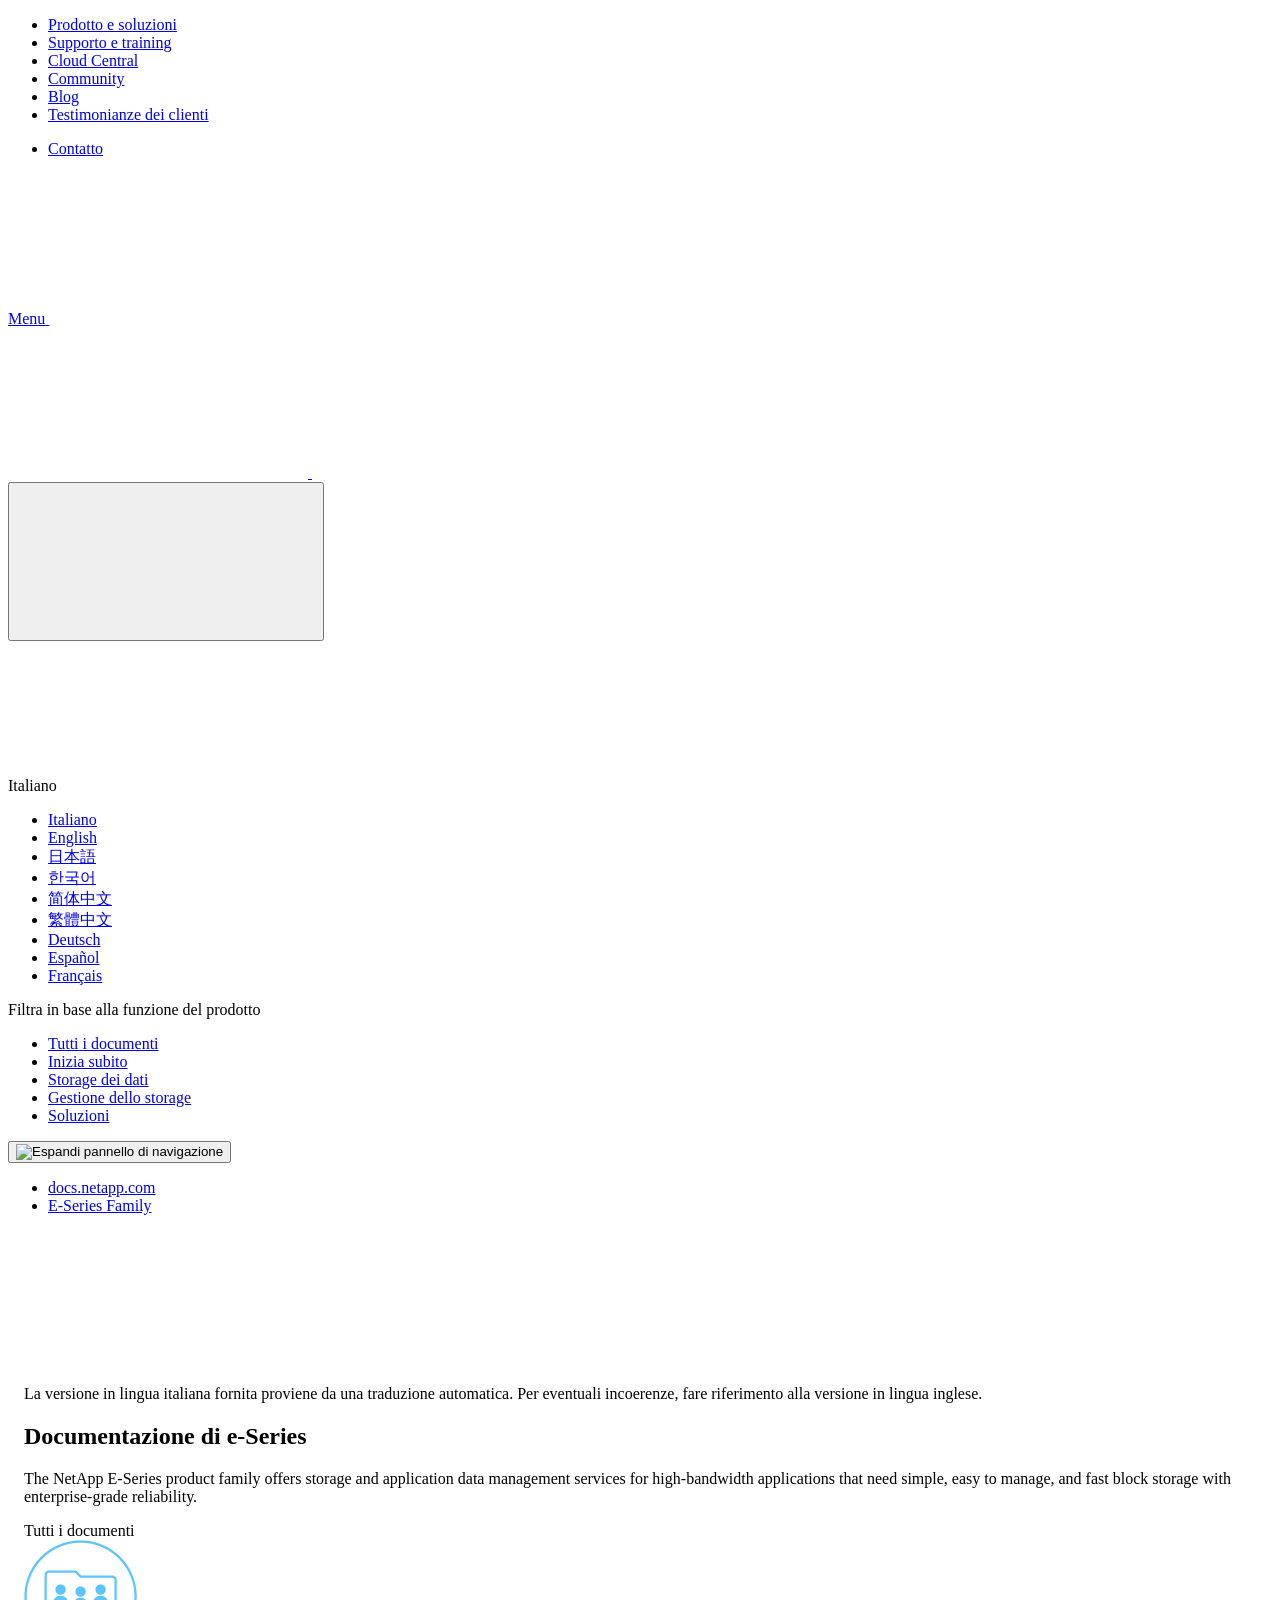
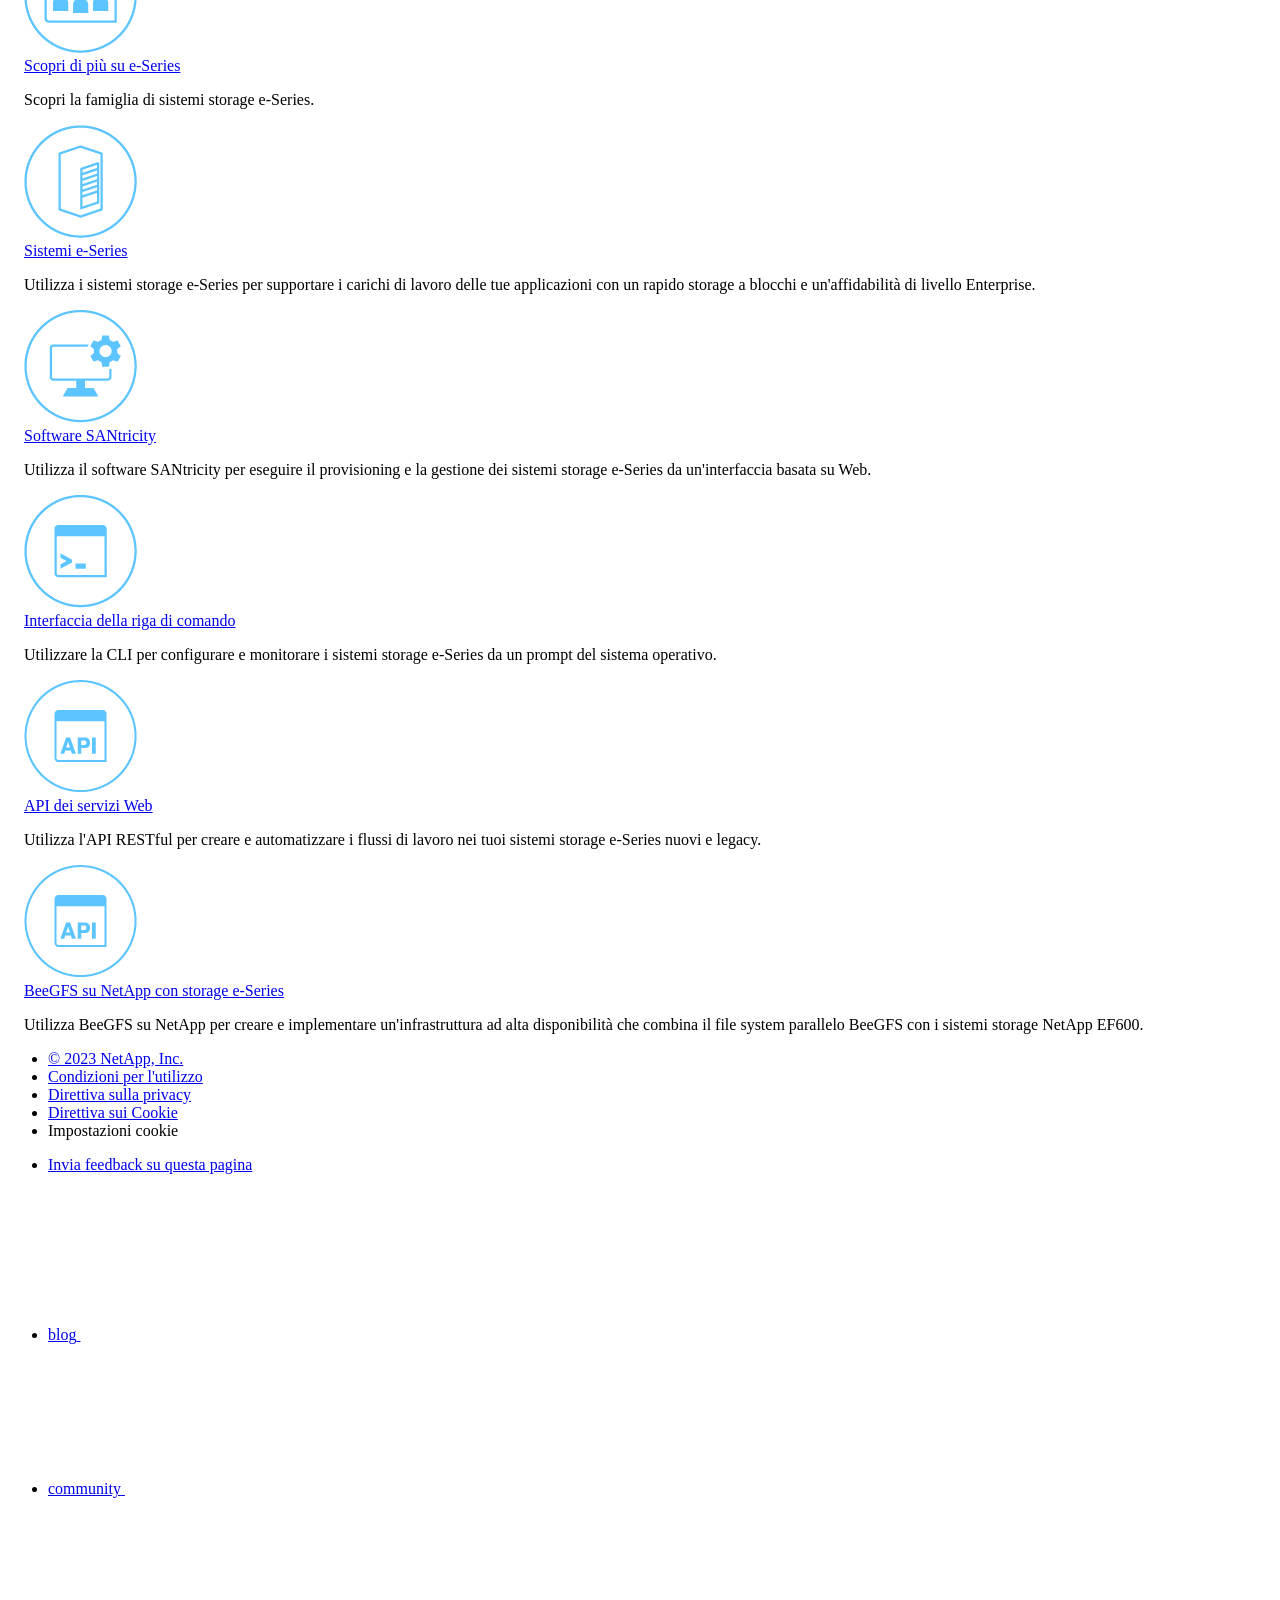
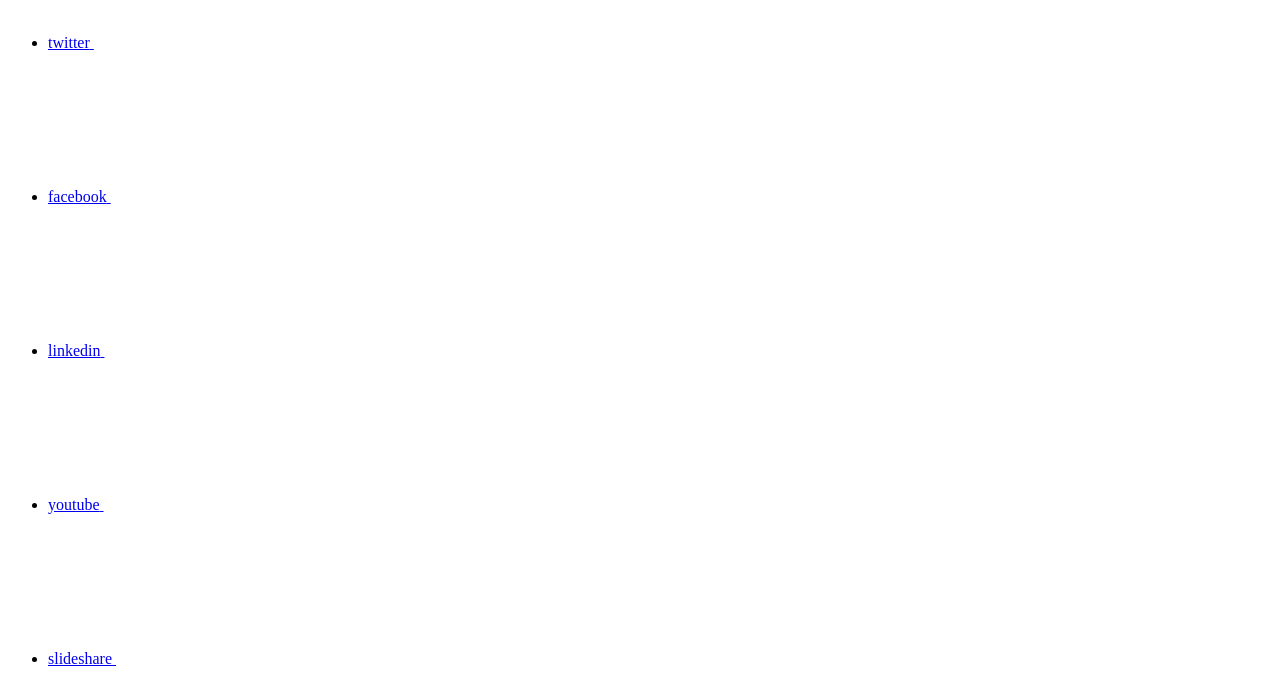
==== index.html @ ae12c8b1 "Deploying to gh-pages from  @ 802c623b26eadd5ed19b1a51fd72afd91b9648f2 🚀" ====
<!DOCTYPE html>
<html lang="it">
  <head class="at-element-marker">
  <title>Documentazione di e-Series</title>
  <meta charset="utf-8">
  <meta http-equiv="x-ua-compatible" content="ie=edge,chrome=1">
  <meta http-equiv="language" content="en">
  <meta name="viewport" content="width=device-width, initial-scale=1">
  <meta property="og:title" content="Documentazione di e-Series" />
	<meta property="og:type" content="website" />
	<meta property="og:url" content="https://docs.netapp.com/it-it/e-series-family/index.html" />
	<meta property="og:description" content="La famiglia di prodotti NetApp e-Series offre servizi di gestione dei dati applicativi e di storage per applicazioni a elevata larghezza di banda che richied..." />
  <meta property="og:image" content="https://docs.netapp.com/it-it/e-series-family/images/logo-tophat-social.png" />
  <meta property="og:image:alt" content="NetApp Logo" />
  <meta name="format-detection" content="telephone=no">
  <meta http-equiv="Content-Type" content="text/html; charset=utf-8">
  <meta http-equiv="encoding" content="utf-8">
  <meta http-equiv="nss-type" content="Product Documentation"/>
  <meta http-equiv="nss-subtype" content="User Guide"/><meta name="description" content="La famiglia di prodotti NetApp e-Series offre servizi di gestione dei dati applicativi e di storage per applicazioni a elevata larghezza di banda che richied...">
  <meta name="keywords" content=" "><!-- Icons -->
  <link rel="icon" href="/it-it/e-series-family/images/favicon.ico" type="image/x-icon">

  <!-- RSS Feed --><!-- CSS Definitions: NetApp CSS should be defined after generic css -->

  <!-- Elastic Search -->
  <link rel="stylesheet" href="//cdn.jsdelivr.net/searchkit/0.10.0/theme.css">

  <!-- Combined CSS -->
  <link rel="stylesheet" type="text/css" href="/it-it/e-series-family/css/netappdocs.css">

  
  <link rel="stylesheet" href="/it-it/e-series-family/css/landing-page.css" type="text/css">
  <link rel="stylesheet" href="/it-it/e-series-family/css/tabbed-blocks.css" type="text/css">
  <!-- Canonical url -->
  <link rel="canonical" href="https://docs.netapp.com/it-it/e-series-family/" />
  <link rel="alternate" hreflang="x-default" href="https://docs.netapp.com/us-en/e-series-family/" />
  <link rel="alternate" hreflang="it" href="https://docs.netapp.com/it-it/e-series-family/" />
  <link rel="alternate" hreflang="en" href="https://docs.netapp.com/us-en/e-series-family/" />
  <link rel="alternate" hreflang="ja" href="https://docs.netapp.com/ja-jp/e-series-family/" />
  <link rel="alternate" hreflang="ko" href="https://docs.netapp.com/ko-kr/e-series-family/" />
  <link rel="alternate" hreflang="zh-Hans" href="https://docs.netapp.com/zh-cn/e-series-family/" />
  <link rel="alternate" hreflang="zh-Hant" href="https://docs.netapp.com/zh-tw/e-series-family/" />
  <link rel="alternate" hreflang="de" href="https://docs.netapp.com/de-de/e-series-family/" />
  <link rel="alternate" hreflang="es" href="https://docs.netapp.com/es-es/e-series-family/" />
  <link rel="alternate" hreflang="fr" href="https://docs.netapp.com/fr-fr/e-series-family/" />
  <!-- Top level site integrations --><script>
    function addAdobeLaunch(adobeId) {
      var head = document.getElementsByTagName('head')[0];
      var adobe = document.createElement("script");
      adobe.type = "text/plain";
      adobe.className = "optanon-category-C0002";
      adobe.src = "//assets.adobedtm.com/60287eadf1ee/c284da483c83/"+adobeId+".min.js";
      head.appendChild(adobe);
    }

    function addGoogleAnalytics(gtagId) {
      var google = document.createElement("script");
      google.type = "text/plain";
      google.className = "optanon-category-C0002";
      google.src = "https://www.googletagmanager.com/gtag/js?id="+gtagId;
      var head = document.getElementsByTagName('head')[0];
      head.appendChild(google);

      window.dataLayer = window.dataLayer || [];
      function gtag(){dataLayer.push(arguments);}
      gtag('js', new Date());
      gtag('config', gtagId);
    }

    function addConsent(consentId) {
      var head = document.getElementsByTagName('head')[0];
      var onetrustConsent = document.createElement("script");
      onetrustConsent.type = "text/javascript";
      onetrustConsent.src = "https://cdn.cookielaw.org/consent/"+consentId+"/OtAutoBlock.js";
      head.appendChild(onetrustConsent);

      var onetrustScript = document.createElement("script");
      onetrustScript.type = "text/javascript";
      onetrustScript.src = "https://cdn.cookielaw.org/scripttemplates/otSDKStub.js";
      onetrustScript.charset = "UTF-8";
      onetrustScript.dataset.documentLanguage = "true";
      onetrustScript.dataset.domainScript = consentId;
      head.appendChild(onetrustScript);
    }addConsent("72570c5c-fe30-465f-b0e0-b77f7fb4ae34");
    addAdobeLaunch("launch-e9ff3acac59f");
    addGoogleAnalytics("UA-81697994-3");function OptanonWrapper() { }
  </script>
  <script src="https://cdnjs.cloudflare.com/ajax/libs/jquery/2.1.4/jquery.min.js"></script>
  <script src="https://cdnjs.cloudflare.com/ajax/libs/jquery-cookie/1.4.1/jquery.cookie.min.js"></script>

  <!-- Used for Product Family Page Sidebar Visibility --><link rel="stylesheet" href='/it-it/e-series-family/css/product-family.css' type="text/css">
  <script src='/it-it/e-series-family/js/product-family.js'></script><!-- Used to import Promise for IE. Required for SearchKit -->
  <script src="https://cdnjs.cloudflare.com/ajax/libs/bluebird/3.3.5/bluebird.min.js"></script><script src='/it-it/e-series-family/js/na-search.js'></script><script src='/it-it/e-series-family/js/na-pagenav.js'></script><script src='/it-it/e-series-family/js/na-utility.js'></script>
 <!--  
  <link rel='stylesheet' href='/it-it/e-series-family/css/prism.css' type='text/css'>
  <link rel='stylesheet' href='/it-it/e-series-family/css/prism-netapp.css' type='text/css'>
 -->

  <!-- <script src='/it-it/e-series-family/js/na-utility.js'></script> -->
  <script src='/it-it/e-series-family/js/clouddocs.js'></script>
  <script src='/it-it/e-series-family/js/jquery.navgoco.min.js'></script>
  <script src="https://maxcdn.bootstrapcdn.com/bootstrap/3.3.7/js/bootstrap.min.js" integrity="sha384-Tc5IQib027qvyjSMfHjOMaLkfuWVxZxUPnCJA7l2mCWNIpG9mGCD8wGNIcPD7Txa" crossorigin="anonymous"></script>
  <!-- <script src='/it-it/e-series-family/js/toc.js'></script> -->
  <!-- <script src='/it-it/e-series-family/js/customscripts.js'></script> --><script>
      $(document).ready(function() {
          
          var collapseOnInit = true;
          

          var navSettings = {
              "caretHtml": '',
              "accordion": collapseOnInit,
              "openClass": 'active', // open
              "save": false, // leave false or nav highlighting doesn't work right
              "cookie": {
                  "name": 'navgoco',
                  "expires": false,
                  "path": '/'
              },
              "slide": {
                  "duration": 400,
                  "easing": 'swing'
              }
          };

          // Initialize navgoco with default options
          $("#mysidebar").navgoco(navSettings);
          

          $("#collapseAll").click(function(e) {
              e.preventDefault();
              $("#mysidebar").navgoco('toggle', false);
          });

          $("#expandAll").click(function(e) {
              e.preventDefault();
              $("#mysidebar").navgoco('toggle', true);
          });

          $(".sidebar-nav-container").on("scroll", function() {
            $.cookie("sidebarScroll", $(".sidebar-nav-container").scrollTop(), {
              path    : "/it-it/e-series-family"  
            });
          });
          $(function() {
            if ($.cookie("sidebarScroll")) {
              $(".sidebar-nav-container").scrollTop($.cookie("sidebarScroll"));
            }
          });

      });

  </script>
  <script>
      $(document).ready(function() {
          $("#tg-sb-link").click(function() {
              $("#tg-sb-sidebar").toggle();
              $("#tg-sb-content").toggleClass('col-md-9');
              $("#tg-sb-content").toggleClass('col-md-12');
              $("#tg-sb-icon").toggleClass('fa-toggle-on');
              $("#tg-sb-icon").toggleClass('fa-toggle-off');
          });
      });
  </script>
  <script src='/it-it/e-series-family/js/custom-dropdown.js'></script>
  <script src='/it-it/e-series-family/js/FileSaver.min.js'></script>
  <script src='/it-it/e-series-family/js/jszip-utils.min.js'></script>
  <script src='/it-it/e-series-family/js/jszip.min.js'></script>
  <!-- <script src='/it-it/e-series-family/js/pdf-ux.js'></script> -->
</head>


  <body class role="document" data-flavor="">
    <div id="page" class="n-off-canvas-menu">
      <div class="n-off-canvas-menu__menu"><!--TODO: Add offcanvas code --></div>
      <div class="n-off-canvas-menu__content-wrap">
        <header class="site-header" id="banner">
  
  <!-- Start Page Toolbar -->
  
  
  <!-- Start top_hat -->
  <div class="n-top-hat">
    <div class="n-container">
      <div class="n-top-hat__cross-property-nav">
        <ul class="n-top-hat__list">
          <li class="n-top-hat__list-item">
            <a href="https://www.netapp.com/products-a-z/" class="n-top-hat__link">Prodotto e soluzioni</a>
          </li>
          <li class="n-top-hat__list-item">
            <a href="https://www.netapp.com/support-and-training/netapp-university/" class="n-top-hat__link">Supporto e training</a>
          </li>
          <li class="n-top-hat__list-item">
            <a href="https://cloud.netapp.com" class="n-top-hat__link">Cloud Central</a>
          </li>
          <li class="n-top-hat__list-item">
            <a href="https://community.netapp.com/" class="n-top-hat__link">Community</a>
          </li>
          <li class="n-top-hat__list-item">
            <a href="https://blog.netapp.com/" class="n-top-hat__link">Blog</a>
          </li>
          <li class="n-top-hat__list-item">
            <a href="https://customers.netapp.com/en/" class="n-top-hat__link">Testimonianze dei clienti</a>
          </li>
        </ul>
      </div>
      <div class="n-top-hat__utils">
        <ul class="n-top-hat__list">
          <li class="n-top-hat__list-item">
            <a href="https://www.netapp.com/company/contact-us/" target="_self" class="n-top-hat__link" data-ntap-ui="contact-us">Contatto</a>
          </li>
        </ul>
      </div>
    </div>
  </div>
  <!-- End top_hat -->

  <!-- Start property bar -->
  <style>
    .n-property-navigation-bar__menus--desktop-experience .n-menu--mega__default-content__heading span {
    color: #34B0FF;
    }
  </style>
  <div class="n-property-bar " data-ntap-ui="sticky-nav">
    <div class="n-property-bar__inner-wrap">
      <div class="n-property-bar__menu-toggle">
        <a href="#" class="n-property-bar__menu-toggle-link">
          <span class="n-property-bar__menu-toggle-text">Menu</span>
          <svg class="n-icon-bars n-property-bar__menu-toggle-icon" aria-labelledby="title">
            <title>bars</title>
            <use xlink:href="/it-it/e-series-family/images/sprite.svg#bars"></use>
          </svg>
        </a>
      </div>
      <div class="n-property-bar__property-mark ">
        <a href="https://www.netapp.com" class="n-property-bar__property-link">
          <div class="n-property-bar__logo">
            <svg class="n-icon-netapp-mark n-icon-netapp-mark n-property-bar__netapp-mark-icon" aria-labelledby="title">
              <title>netapp-mark</title>
              <use xlink:href="/it-it/e-series-family/images/sprite.svg#netapp-mark"></use>
            </svg>
            <svg class="n-icon-netapp-logo n-property-bar__logo-svg" aria-labelledby="title">
              <title>netapp-logo</title>
              <use xlink:href="/it-it/e-series-family/images/sprite.svg#netapp-logo"></use>
            </svg>
          </div>
        </a>
      </div>

      
      
      
      <div class="search-property-bar">
        <div id="search-demo-container" class="searchbox n-property-bar__search">
          <div id="react-search" 
          data-search-html="/it-it/e-series-family/search.html"
          data-type="widget" 
          data-placeholder="Esplora la documentazione"
          data-no-results-found="Nessun risultato per {query}"
          data-did-you-mean="Cerca {suggestion}."
          data-no-results-found-did-you-mean="Nessun risultato per {query}. Intendi {suggestion}?"
          data-results-found="{hitCount} risultati trovati"
          data-error-message="Si è verificato un problema durante il recupero dei risultati. Riprova."
          data-error-reset="Reimposta ricerca"
          data-sk-es-pf-indexes=""
          data-flavor=""></div>
          <button class="n-property-bar__search-toggle-button" type="button">
            <svg class="n-icon-search n-property-bar__search-toggle-button-icon" aria-labelledby="title">
              <title>search</title>
              <use xmlns:xlink="http://www.w3.org/1999/xlink" xlink:href="/it-it/e-series-family/images/sprite.svg#search"></use>
            </svg>
          </button>
        </div>
      </div>
      
    </div>
  </div>
  <div class="n-property-bar__toolbar">
    <!-- Start Language Selector --><div id="language-dropdown" class="custom-dropdown custom-dropdown-lang">
      <div class="custom-dropdown-select custom-dropdown-select-lang">
      <span class="lang-name">Italiano</span>
          <svg class="n-globe__icon" aria-labelledby="title">
            <title>globe</title>
            <use xmlns:xlink="http://www.w3.org/1999/xlink" xlink:href="/it-it/e-series-family/images/sprite.svg#globe"></use>
          </svg>
        </button>
      </div>

      <ul class="custom-dropdown-menu"><li>
          <a href="https://docs.netapp.com/it-it/e-series-family/index.html" target="_self"><span translate="no" class="notranslate">Italiano</span></a>
        </li><li>
          <a href="https://docs.netapp.com/us-en/e-series-family/index.html" target="_self"><span translate="no" class="notranslate">English</span></a>
        </li><li>
          <a href="https://docs.netapp.com/ja-jp/e-series-family/index.html" target="_self"><span translate="no" class="notranslate">日本語</span></a>
        </li><li>
          <a href="https://docs.netapp.com/ko-kr/e-series-family/index.html" target="_self"><span translate="no" class="notranslate">한국어</span></a>
        </li><li>
          <a href="https://docs.netapp.com/zh-cn/e-series-family/index.html" target="_self"><span translate="no" class="notranslate">简体中文</span></a>
        </li><li>
          <a href="https://docs.netapp.com/zh-tw/e-series-family/index.html" target="_self"><span translate="no" class="notranslate">繁體中文</span></a>
        </li><li>
          <a href="https://docs.netapp.com/de-de/e-series-family/index.html" target="_self"><span translate="no" class="notranslate">Deutsch</span></a>
        </li><li>
          <a href="https://docs.netapp.com/es-es/e-series-family/index.html" target="_self"><span translate="no" class="notranslate">Español</span></a>
        </li><li>
          <a href="https://docs.netapp.com/fr-fr/e-series-family/index.html" target="_self"><span translate="no" class="notranslate">Français</span></a>
        </li></ul>
    </div>
    <!-- End Language Selector -->

    <div class="n-property-bar__cta"></div>
  </div>
  <!-- End property bar -->
</header>


        <main id="n-main-content" class="n-main-content">
          <div class="ie-main product-family"><div class="col-md-3">
    <div class="product-family-linkheading">Filtra in base alla funzione del prodotto</div>
    <ul id="product-family-links"><li class="active"><a href="#" class="product-family-space" data-tags="tag_storage_management,tag_data_storage,tag_cli,tag_get_started,tag_SANtricity, tag_solution">Tutti i documenti</a></li><li><a href="#" class="product-family-space" data-tags="tag_get_started">Inizia subito</a></li><li><a href="#" class="product-family-space" data-tags="tag_data_storage">Storage dei dati</a></li><li><a href="#" class="product-family-space" data-tags="tag_storage_management, tag_SANtricity">Gestione dello storage</a></li><li><a href="#" class="product-family-space" data-tags="tag_solution">Soluzioni</a></li></ul>
</div>
<div class="tile-container">
        <article class="page-content">
            <div class="ie-utility">
  <button id="btn-sidebar-expand" onclick="showSidebar()"><img src="/it-it/e-series-family/images/expand.png" alt="Espandi pannello di navigazione"></button>
  <div class="ie-menu">
    <div class="n-breadcrumb">
      <ul class="n-breadcrumb__list">
        <li class="n-breadcrumb__list-item">
          <a href="https://docs.netapp.com">docs.netapp.com</a>
        </li>
        

        

        <li class="n-breadcrumb__list-item">
          <a href="/it-it/e-series-family/">E-Series&nbsp;Family</a>
        </li>

      </ul>
    </div>
    <div style="clear: both"></div><!-- Main needs to have height -->
  </div>
</div>

            <div class="n-band n-band--docs n-band--belted">
                <div class="n-container" style="margin: 0 auto; padding: 0 16px;">
                    <div class="n-row">                      
                        <div class="n-col-sm-12"><div class="ie-nmt-disclaimer">
                              <span>
                                <div class="ie-nmt-disclaimer-container">
                                  <div class="ie-nmt-disclaimer-icon">
                                    <svg class="luci-icon" aria-hidden="true">
                                      <use xlink:href="/it-it/e-series-family/images/sprite.svg#circle-info">
                                    </svg>
                                  </div>
                                  <div class="ie-nmt-disclaimer-content">
                                    <span> La versione in lingua italiana fornita proviene da una traduzione automatica. Per eventuali incoerenze, fare riferimento alla versione in lingua inglese. </span>
                                  </div>
                                  <div style="clear:both;"></div>
                                </div>
                              </span>
                            </div><div class="n-doc__component-detail-heading-wrap">
                                <h1 class="n-doc__component-detail-heading">Documentazione di e-Series</h1>
                            </div><section class="n-band__section">
                                <p>The NetApp E-Series product family offers storage and application data management services for high-bandwidth applications that need simple, easy to manage, and fast block storage with enterprise-grade reliability.</p>
                            </section><div class="n-band__content">
<div id="selected-sidelink"><span>Tutti i documenti</span></div>
    <div class="n-layout-flex product-family-tile-container" data-ntap-layout="4"><div class="n-feature-block n-feature-block__align--center n-layout-flex__item ie-feature-block product-family-tile"
            data-tags="all, tag_get_started">
            <div class="n-feature-block__content">
                <div class="ie-feature-block__header">
                    <div class="ie-feature-block__image product-family-tile-icon"><img src="./media/groups_line-1.png" alt="Scopri di più su e-Series"></div>
                </div>
                <div class="ie-feature-block__section">
                    <a class="ie-feature-block__link product-family-tile-title"
                        href='intro-family.html'>Scopri di più su e-Series</a>
                    <p class="ie-feature-block__summary product-family-tile-summary">Scopri la famiglia di sistemi storage e-Series.</p>
                </div>
            </div>
        </div><div class="n-feature-block n-feature-block__align--center n-layout-flex__item ie-feature-block product-family-tile"
            data-tags="all, tag_data_storage">
            <div class="n-feature-block__content">
                <div class="ie-feature-block__header">
                    <div class="ie-feature-block__image product-family-tile-icon"><img src="./media/system_line.png" alt="Sistemi e-Series"></div>
                </div>
                <div class="ie-feature-block__section">
                    <a class="ie-feature-block__link product-family-tile-title"
                        href='https://docs.netapp.com/us-en/e-series/index.html'>Sistemi e-Series</a>
                    <p class="ie-feature-block__summary product-family-tile-summary">Utilizza i sistemi storage e-Series per supportare i carichi di lavoro delle tue applicazioni con un rapido storage a blocchi e un'affidabilità di livello Enterprise.</p>
                </div>
            </div>
        </div><div class="n-feature-block n-feature-block__align--center n-layout-flex__item ie-feature-block product-family-tile"
            data-tags="all, tag_storage_management, tag_SANtricity">
            <div class="n-feature-block__content">
                <div class="ie-feature-block__header">
                    <div class="ie-feature-block__image product-family-tile-icon"><img src="./media/config_line.png" alt="Software SANtricity"></div>
                </div>
                <div class="ie-feature-block__section">
                    <a class="ie-feature-block__link product-family-tile-title"
                        href='https://docs.netapp.com/us-en/e-series-santricity/index.html'>Software SANtricity</a>
                    <p class="ie-feature-block__summary product-family-tile-summary">Utilizza il software SANtricity per eseguire il provisioning e la gestione dei sistemi storage e-Series da un'interfaccia basata su Web.</p>
                </div>
            </div>
        </div><div class="n-feature-block n-feature-block__align--center n-layout-flex__item ie-feature-block product-family-tile"
            data-tags="all, tag_storage_management, tag_SANtricity">
            <div class="n-feature-block__content">
                <div class="ie-feature-block__header">
                    <div class="ie-feature-block__image product-family-tile-icon"><img src="./media/cli_line.png" alt="Interfaccia della riga di comando"></div>
                </div>
                <div class="ie-feature-block__section">
                    <a class="ie-feature-block__link product-family-tile-title"
                        href='https://docs.netapp.com/us-en/e-series-cli/index.html'>Interfaccia della riga di comando</a>
                    <p class="ie-feature-block__summary product-family-tile-summary">Utilizzare la CLI per configurare e monitorare i sistemi storage e-Series da un prompt del sistema operativo.</p>
                </div>
            </div>
        </div><div class="n-feature-block n-feature-block__align--center n-layout-flex__item ie-feature-block product-family-tile"
            data-tags="all, tag_storage_management, tag_SANtricity">
            <div class="n-feature-block__content">
                <div class="ie-feature-block__header">
                    <div class="ie-feature-block__image product-family-tile-icon"><img src="./media/api.png" alt="API dei servizi Web"></div>
                </div>
                <div class="ie-feature-block__section">
                    <a class="ie-feature-block__link product-family-tile-title"
                        href='https://docs.netapp.com/us-en/e-series/web-services-proxy/index.html'>API dei servizi Web</a>
                    <p class="ie-feature-block__summary product-family-tile-summary">Utilizza l'API RESTful per creare e automatizzare i flussi di lavoro nei tuoi sistemi storage e-Series nuovi e legacy.</p>
                </div>
            </div>
        </div><div class="n-feature-block n-feature-block__align--center n-layout-flex__item ie-feature-block product-family-tile"
            data-tags="all, tag_solution">
            <div class="n-feature-block__content">
                <div class="ie-feature-block__header">
                    <div class="ie-feature-block__image product-family-tile-icon"><img src="./media/api.png" alt="BeeGFS su NetApp con storage e-Series"></div>
                </div>
                <div class="ie-feature-block__section">
                    <a class="ie-feature-block__link product-family-tile-title"
                        href='https://docs.netapp.com/us-en/beegfs/index.html'>BeeGFS su NetApp con storage e-Series</a>
                    <p class="ie-feature-block__summary product-family-tile-summary">Utilizza BeeGFS su NetApp per creare e implementare un'infrastruttura ad alta disponibilità che combina il file system parallelo BeeGFS con i sistemi storage NetApp EF600.</p>
                </div>
            </div>
        </div></div>
</div>
</div>
                    </div>
                </div>
            </div>
        </article>
    </div>
    <div class="page-nav-toolbar"></div>
    <div style="clear:both"></div>
</div>
        </main>

        <footer class="n-footer">
  <div class="n-footer__bottom">
    <div class="n-container">
      <div class="n-footer__bottom-left">
        <div class="n-footer__copyright">
          <ul class="n-footer__copyright-list">
            <li class="n-footer__copyright-link">
              <a href="https://www.netapp.com/company/legal/copyright/">© 2023 NetApp, Inc.</a>
            </li>
            <li class="n-footer__copyright-link">
              <a href="https://www.netapp.com/company/legal/terms-of-use/">Condizioni per l'utilizzo</a>
            </li>
            <li class="n-footer__copyright-link">
              <a href="https://www.netapp.com/company/legal/privacy-policy/">Direttiva sulla privacy</a>
            </li>
            <li class="n-footer__copyright-link">
              <a href="https://www.netapp.com/company/legal/cookie-policy/">Direttiva sui Cookie</a>
            </li>
            <li class="n-footer__copyright-link">
              <a class="ot-sdk-show-settings">Impostazioni cookie</a>
            </li>
          </ul>
        </div>
      </div>
      <div class="n-footer__bottom-right">
        <div class="n-footer__copyright">
          <ul class="n-footer__copyright-list">
            <li class="n-footer__copyright-link">
              <a target="_self" href="javascript:netapp_mailto()">Invia feedback su questa pagina</a>
            </li>
          </ul>
        </div>
        <div class="n-footer__social-links">
          <ul class="n-footer__social-link-list">
            <li class="n-footer__social-link-list-item">
              <a class="n-footer__social-link" data-ntap-social="follow-blog" href="https://blog.netapp.com"
                target="_blank" title="blog" alt="blog">
                <span class="n-footer__social-link-text">blog</span>
                <svg class="n-icon-blog n-footer__social-link-icon" aria-labelledby="title">
                  <title>blog@</title>
                  <use xmlns:xlink="http://www.w3.org/1999/xlink"
                    xlink:href="/it-it/e-series-family/images/sprite.svg#blog"></use>
                </svg>
              </a>
            </li>
            <li class="n-footer__social-link-list-item">
              <a class="n-footer__social-link" data-ntap-social="follow-community" href="https://community.netapp.com/"
                target="_blank" title="community" alt="community">
                <span class="n-footer__social-link-text">community</span>
                <svg class="n-icon-community n-footer__social-link-icon" aria-labelledby="title">
                  <title>community@</title>
                  <use xmlns:xlink="http://www.w3.org/1999/xlink"
                    xlink:href="/it-it/e-series-family/images/sprite.svg#comments"></use>
                </svg>
              </a>
            </li>
            <li class="n-footer__social-link-list-item">
              <a class="n-footer__social-link" data-ntap-social="follow-twitter" href="https://twitter.com/netapp"
                target="_blank" title="twitter" alt="twitter">
                <span class="n-footer__social-link-text">twitter</span>
                <svg class="n-icon-twitter n-footer__social-link-icon" aria-labelledby="title">
                  <title>twitter@</title>
                  <use xmlns:xlink="http://www.w3.org/1999/xlink"
                    xlink:href="/it-it/e-series-family/images/sprite.svg#twitter"></use>
                </svg>
              </a>
            </li>
            <li class="n-footer__social-link-list-item">
              <a class="n-footer__social-link" data-ntap-social="follow-facebook" href="https://www.facebook.com/NetApp"
                target="_blank" title="facebook" alt="facebook">
                <span class="n-footer__social-link-text">facebook</span>
                <svg class="n-icon-facebook n-footer__social-link-icon" aria-labelledby="title">
                  <title>facebook@</title>
                  <use xmlns:xlink="http://www.w3.org/1999/xlink"
                    xlink:href="/it-it/e-series-family/images/sprite.svg#facebook"></use>
                </svg>
              </a>
            </li>
            <li class="n-footer__social-link-list-item">
              <a class="n-footer__social-link" data-ntap-social="follow-linkedin"
                href="https://www.linkedin.com/company/netapp" target="_blank" title="linkedin" alt="linkedin">
                <span class="n-footer__social-link-text">linkedin</span>
                <svg class="n-icon-linkedin n-footer__social-link-icon" aria-labelledby="title">
                  <title>linkedin@</title>
                  <use xmlns:xlink="http://www.w3.org/1999/xlink"
                    xlink:href="/it-it/e-series-family/images/sprite.svg#linkedin"></use>
                </svg>
              </a>
            </li>
            <li class="n-footer__social-link-list-item">
              <a class="n-footer__social-link" data-ntap-social="follow-youtube"
                href="https://www.youtube.com/user/NetAppTV" target="_blank" title="youtube" alt="youtube">
                <span class="n-footer__social-link-text">youtube</span>
                <svg class="n-icon-youtube n-footer__social-link-icon" aria-labelledby="title">
                  <title>youtube@</title>
                  <use xmlns:xlink="http://www.w3.org/1999/xlink"
                    xlink:href="/it-it/e-series-family/images/sprite.svg#youtube"></use>
                </svg>
              </a>
            </li>
            <li class="n-footer__social-link-list-item">
              <a class="n-footer__social-link" data-ntap-social="follow-slideshare"
                href="https://www.slideshare.net/NetApp" target="_blank" title="slideshare" alt="slideshare">
                <span class="n-footer__social-link-text">slideshare</span>
                <svg class="n-icon-slideshare n-footer__social-link-icon" aria-labelledby="title">
                  <title>slideshare@</title>
                  <use xmlns:xlink="http://www.w3.org/1999/xlink"
                    xlink:href="/it-it/e-series-family/images/sprite.svg#slideshare"></use>
                </svg>
              </a>
            </li>
          </ul>
        </div>
      </div>
    </div>
  </div>
</footer>

      </div><!-- Elasticsearch JS -->
      <script type="text/javascript" src='/it-it/e-series-family/js/bundle.js'></script>

      <!-- Syntax Highlighting -->
      <script type="text/javascript" src='/it-it/e-series-family/js/prism.js'></script>
      <script type="text/javascript" src='/it-it/e-series-family/js/prism-curl.js'></script>
    </div>
    <script>
      document.body.offsetWidth=1903;
      cookieLaw = {}
      cookieLaw.euCountry = "US";
      cookieLaw.invoke = function(){return false;}
    </script>
    <script src='/it-it/e-series-family/js/tabbed-blocks.js'></script>
    <script src='/it-it/e-series-family/js/sidebar.js'></script>
  </body></html>
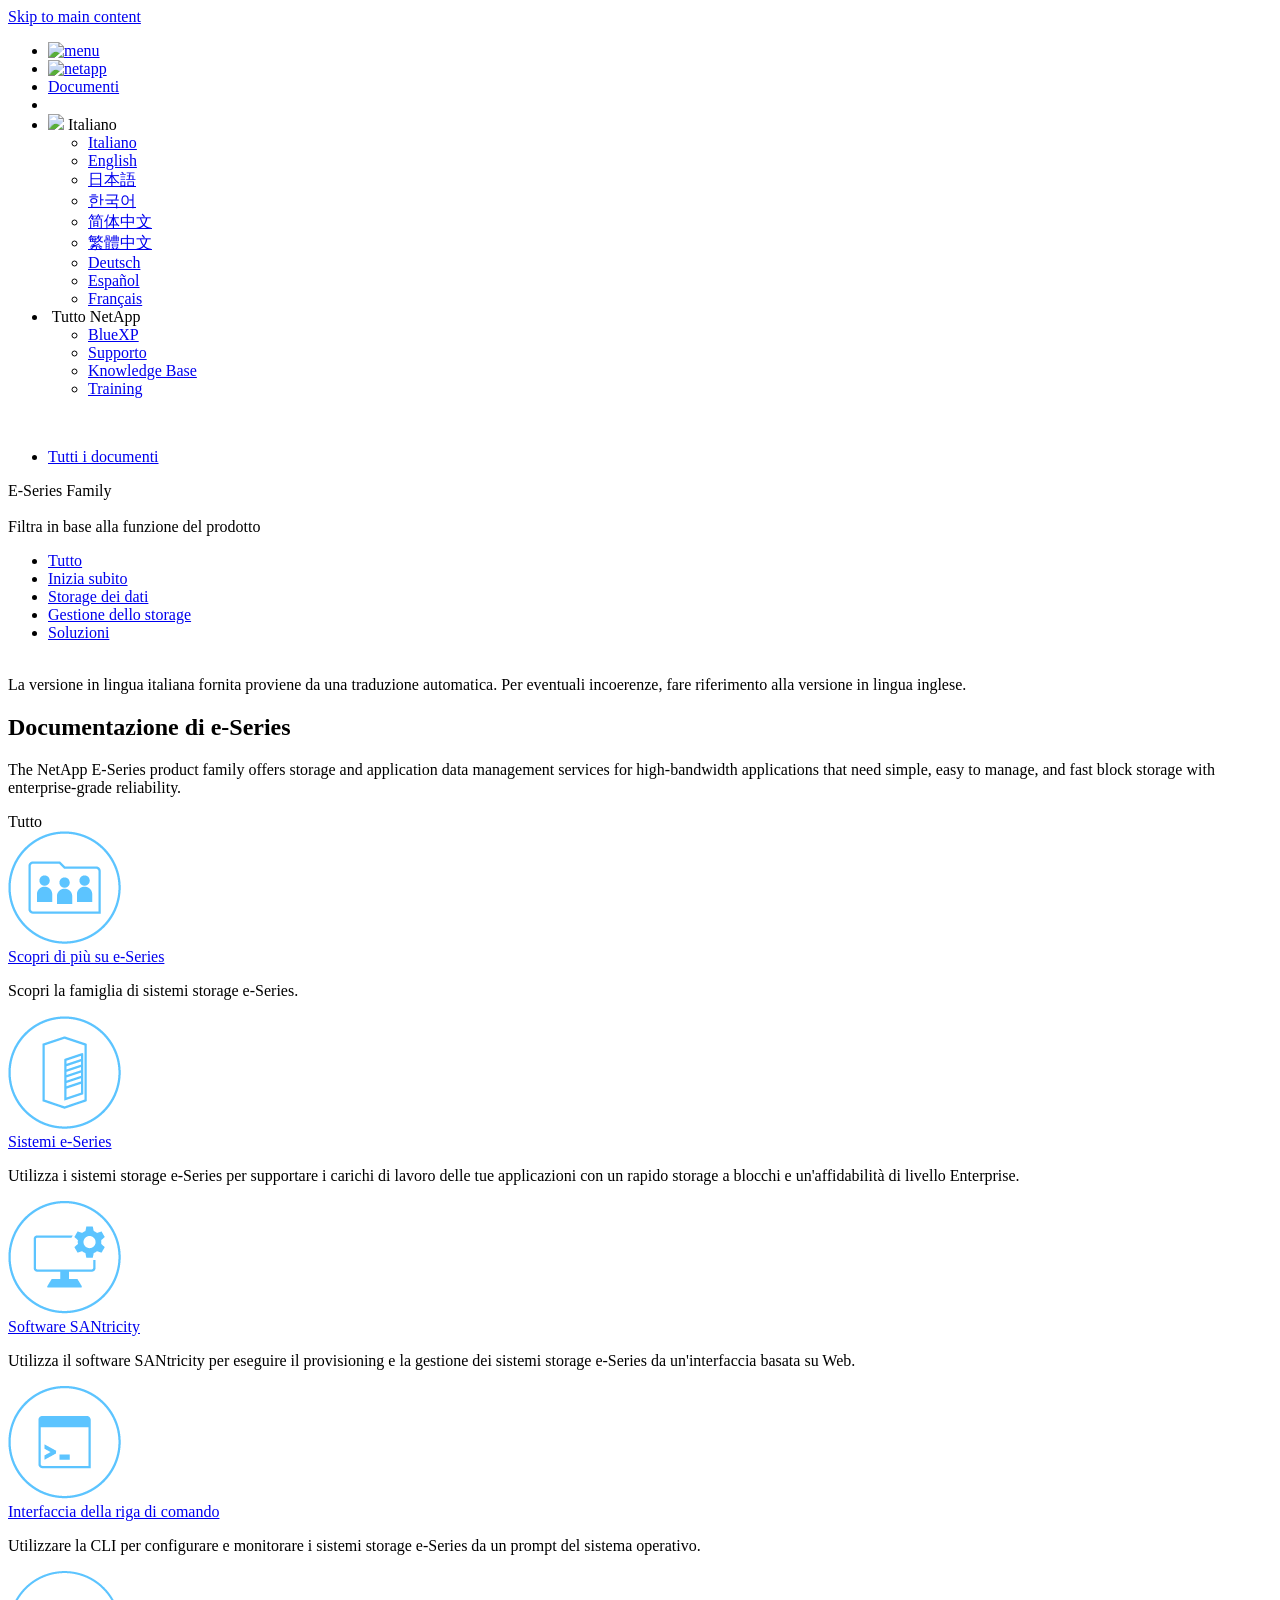
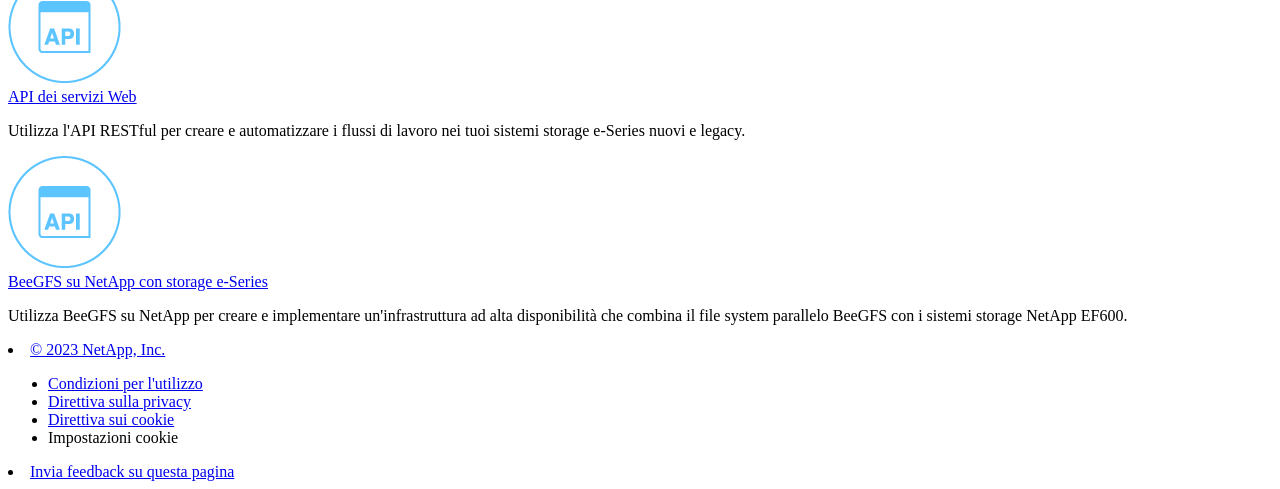
==== commit 140c84e0: "Built from 5690abd NetAppDocs/netappdocs-build@3c6cbbaaa77cae59a5599492f956fe43f0d98d4e" ====
--- a/index.html
+++ b/index.html
@@ -17,20 +17,18 @@
   <meta http-equiv="encoding" content="utf-8">
   <meta http-equiv="nss-type" content="Product Documentation"/>
   <meta http-equiv="nss-subtype" content="User Guide"/><meta name="description" content="La famiglia di prodotti NetApp e-Series offre servizi di gestione dei dati applicativi e di storage per applicazioni a elevata larghezza di banda che richied...">
-  <meta name="keywords" content=" "><!-- Icons -->
+  <meta name="keywords" content=" introduction, what E-Series is, e-series, SANtricity, CLI, system manager, unified manager"><!-- Icons -->
   <link rel="icon" href="/it-it/e-series-family/images/favicon.ico" type="image/x-icon">
 
   <!-- RSS Feed --><!-- CSS Definitions: NetApp CSS should be defined after generic css -->
 
-  <!-- Elastic Search -->
-  <link rel="stylesheet" href="//cdn.jsdelivr.net/searchkit/0.10.0/theme.css">
 
   <!-- Combined CSS -->
-  <link rel="stylesheet" type="text/css" href="/it-it/e-series-family/css/netappdocs.css">
+  <link rel="stylesheet" type="text/css" href="/it-it/e-series-family/css/ie-netappdocs.css">
 
   
-  <link rel="stylesheet" href="/it-it/e-series-family/css/landing-page.css" type="text/css">
-  <link rel="stylesheet" href="/it-it/e-series-family/css/tabbed-blocks.css" type="text/css">
+  <link rel="stylesheet" href="/it-it/e-series-family/css/ie-landing-page.css" type="text/css">
+  <link rel="stylesheet" href="/it-it/e-series-family/css/ie-tabbed-blocks.css" type="text/css">
   <!-- Canonical url -->
   <link rel="canonical" href="https://docs.netapp.com/it-it/e-series-family/" />
   <link rel="alternate" hreflang="x-default" href="https://docs.netapp.com/us-en/e-series-family/" />
@@ -43,115 +41,49 @@
   <link rel="alternate" hreflang="de" href="https://docs.netapp.com/de-de/e-series-family/" />
   <link rel="alternate" hreflang="es" href="https://docs.netapp.com/es-es/e-series-family/" />
   <link rel="alternate" hreflang="fr" href="https://docs.netapp.com/fr-fr/e-series-family/" />
-  <!-- Top level site integrations --><script>
-    function addAdobeLaunch(adobeId) {
-      var head = document.getElementsByTagName('head')[0];
-      var adobe = document.createElement("script");
-      adobe.type = "text/plain";
-      adobe.className = "optanon-category-C0002";
-      adobe.src = "//assets.adobedtm.com/60287eadf1ee/c284da483c83/"+adobeId+".min.js";
-      head.appendChild(adobe);
-    }
-
-    function addGoogleAnalytics(gtagId) {
-      var google = document.createElement("script");
-      google.type = "text/plain";
-      google.className = "optanon-category-C0002";
-      google.src = "https://www.googletagmanager.com/gtag/js?id="+gtagId;
-      var head = document.getElementsByTagName('head')[0];
-      head.appendChild(google);
-
-      window.dataLayer = window.dataLayer || [];
-      function gtag(){dataLayer.push(arguments);}
-      gtag('js', new Date());
-      gtag('config', gtagId);
-    }
-
-    function addConsent(consentId) {
-      var head = document.getElementsByTagName('head')[0];
-      var onetrustConsent = document.createElement("script");
-      onetrustConsent.type = "text/javascript";
-      onetrustConsent.src = "https://cdn.cookielaw.org/consent/"+consentId+"/OtAutoBlock.js";
-      head.appendChild(onetrustConsent);
-
-      var onetrustScript = document.createElement("script");
-      onetrustScript.type = "text/javascript";
-      onetrustScript.src = "https://cdn.cookielaw.org/scripttemplates/otSDKStub.js";
-      onetrustScript.charset = "UTF-8";
-      onetrustScript.dataset.documentLanguage = "true";
-      onetrustScript.dataset.domainScript = consentId;
-      head.appendChild(onetrustScript);
-    }addConsent("72570c5c-fe30-465f-b0e0-b77f7fb4ae34");
-    addAdobeLaunch("launch-e9ff3acac59f");
-    addGoogleAnalytics("UA-81697994-3");function OptanonWrapper() { }
+  <!-- Top level site integrations -->
+<script type="text/javascript" src="https://cdn.cookielaw.org/consent/72570c5c-fe30-465f-b0e0-b77f7fb4ae34/OtAutoBlock.js"></script>
+    <script type="text/javascript" src="https://cdn.cookielaw.org/scripttemplates/otSDKStub.js" charset="UTF-8" data-document-language="true" data-domain-script="72570c5c-fe30-465f-b0e0-b77f7fb4ae34"></script>
+    <script type="text/javascript">function OptanonWrapper() { }</script>
+    <script type="text/plain" class="optanon-category-C0002" src="https://assets.adobedtm.com/60287eadf1ee/c284da483c83/launch-e9ff3acac59f.min.js"></script>
+    <script class="optanon-category-C0001">(function(w,d,s,l,i){w[l]=w[l]||[];w[l].push({'gtm.start':
+        new Date().getTime(),event:'gtm.js'});var f=d.getElementsByTagName(s)[0],
+        j=d.createElement(s),dl=l!='dataLayer'?'&l='+l:'';j.setAttributeNode(d.createAttribute('data-ot-ignore'));j.setAttribute('class','optanon-category-C0001');j.async=true;
+        j.src='https://www.googletagmanager.com/gtm.js?id='+i+dl+'';f.parentNode.insertBefore(j,f);
+        })(window,document,'script','dataLayer','GTM-MD73T9M');</script>
+
+  <script src="https://cdnjs.cloudflare.com/ajax/libs/jquery/2.1.4/jquery.min.js"></script>
+  
+  <script>
+    $(document).ready(function() {
+      const MASTHEAD_OFFSET = 65;
+      const SECTIONS = $("main h2, main h3");
+      // PAGE NAV - Init
+      if (SECTIONS.length == 0) {
+        // remove if there is no elements
+        /*
+        $("#ie-right-navbar").remove();
+        $("#ie-right-navbar-collapse").remove();
+        */
+      } else {
+        $(".page-nav-title").css('display', 'block');
+        for (var i = 0; i < SECTIONS.length; i++) {
+          var sectionId = $(SECTIONS[i]).attr('id');
+          var sectionName = $(SECTIONS[i]).text();
+          var subClass = $(SECTIONS[i]).is("h3") ? ' page-nav__sublink' : '';
+          $("#page-menu").append('<li class="page-nav-item"><a href="#' + sectionId + '" class="page-nav__link' + subClass + '">' + sectionName + '</a></li>');
+        }
+      }
+    });
   </script>
-  <script src="https://cdnjs.cloudflare.com/ajax/libs/jquery/2.1.4/jquery.min.js"></script>
+  
   <script src="https://cdnjs.cloudflare.com/ajax/libs/jquery-cookie/1.4.1/jquery.cookie.min.js"></script>
 
-  <!-- Used for Product Family Page Sidebar Visibility --><link rel="stylesheet" href='/it-it/e-series-family/css/product-family.css' type="text/css">
-  <script src='/it-it/e-series-family/js/product-family.js'></script><!-- Used to import Promise for IE. Required for SearchKit -->
-  <script src="https://cdnjs.cloudflare.com/ajax/libs/bluebird/3.3.5/bluebird.min.js"></script><script src='/it-it/e-series-family/js/na-search.js'></script><script src='/it-it/e-series-family/js/na-pagenav.js'></script><script src='/it-it/e-series-family/js/na-utility.js'></script>
- <!--  
-  <link rel='stylesheet' href='/it-it/e-series-family/css/prism.css' type='text/css'>
-  <link rel='stylesheet' href='/it-it/e-series-family/css/prism-netapp.css' type='text/css'>
- -->
-
-  <!-- <script src='/it-it/e-series-family/js/na-utility.js'></script> -->
-  <script src='/it-it/e-series-family/js/clouddocs.js'></script>
-  <script src='/it-it/e-series-family/js/jquery.navgoco.min.js'></script>
-  <script src="https://maxcdn.bootstrapcdn.com/bootstrap/3.3.7/js/bootstrap.min.js" integrity="sha384-Tc5IQib027qvyjSMfHjOMaLkfuWVxZxUPnCJA7l2mCWNIpG9mGCD8wGNIcPD7Txa" crossorigin="anonymous"></script>
-  <!-- <script src='/it-it/e-series-family/js/toc.js'></script> -->
-  <!-- <script src='/it-it/e-series-family/js/customscripts.js'></script> --><script>
-      $(document).ready(function() {
-          
-          var collapseOnInit = true;
-          
-
-          var navSettings = {
-              "caretHtml": '',
-              "accordion": collapseOnInit,
-              "openClass": 'active', // open
-              "save": false, // leave false or nav highlighting doesn't work right
-              "cookie": {
-                  "name": 'navgoco',
-                  "expires": false,
-                  "path": '/'
-              },
-              "slide": {
-                  "duration": 400,
-                  "easing": 'swing'
-              }
-          };
-
-          // Initialize navgoco with default options
-          $("#mysidebar").navgoco(navSettings);
-          
-
-          $("#collapseAll").click(function(e) {
-              e.preventDefault();
-              $("#mysidebar").navgoco('toggle', false);
-          });
-
-          $("#expandAll").click(function(e) {
-              e.preventDefault();
-              $("#mysidebar").navgoco('toggle', true);
-          });
-
-          $(".sidebar-nav-container").on("scroll", function() {
-            $.cookie("sidebarScroll", $(".sidebar-nav-container").scrollTop(), {
-              path    : "/it-it/e-series-family"  
-            });
-          });
-          $(function() {
-            if ($.cookie("sidebarScroll")) {
-              $(".sidebar-nav-container").scrollTop($.cookie("sidebarScroll"));
-            }
-          });
-
-      });
-
-  </script>
-  <script>
+  <!-- Used for Product Family Page Sidebar Visibility --><link rel="stylesheet" href='/it-it/e-series-family/css/ie-product-family.css' type="text/css">
+  <script src='/it-it/e-series-family/js/ie-product-family.js'></script><!-- Used to import Promise for IE. Required for SearchKit -->
+  <script src="https://cdnjs.cloudflare.com/ajax/libs/bluebird/3.3.5/bluebird.min.js"></script><script src='/it-it/e-series-family/js/na-search.js'></script><script src='/it-it/e-series-family/js/ie-clouddocs.js'></script>
+  <script src="https://maxcdn.bootstrapcdn.com/bootstrap/3.3.7/js/bootstrap.min.js" integrity="sha384-Tc5IQib027qvyjSMfHjOMaLkfuWVxZxUPnCJA7l2mCWNIpG9mGCD8wGNIcPD7Txa" crossorigin="anonymous"></script><script>
+    /*
       $(document).ready(function() {
           $("#tg-sb-link").click(function() {
               $("#tg-sb-sidebar").toggle();
@@ -161,214 +93,338 @@
               $("#tg-sb-icon").toggleClass('fa-toggle-off');
           });
       });
+      */
   </script>
   <script src='/it-it/e-series-family/js/custom-dropdown.js'></script>
   <script src='/it-it/e-series-family/js/FileSaver.min.js'></script>
   <script src='/it-it/e-series-family/js/jszip-utils.min.js'></script>
-  <script src='/it-it/e-series-family/js/jszip.min.js'></script>
-  <!-- <script src='/it-it/e-series-family/js/pdf-ux.js'></script> -->
-</head>
+  <script src='/it-it/e-series-family/js/jszip.min.js'></script></head>
 
 
   <body class role="document" data-flavor="">
-    <div id="page" class="n-off-canvas-menu">
-      <div class="n-off-canvas-menu__menu"><!--TODO: Add offcanvas code --></div>
-      <div class="n-off-canvas-menu__content-wrap">
-        <header class="site-header" id="banner">
+    <div class="skip-to-main">
+      <a href="#main" >Skip to main content</a>
+    </div><noscript><iframe src="https://www.googletagmanager.com/ns.html?id=GTM-MD73T9M"
+      height="0" width="0" style="display:none;visibility:hidden"></iframe></noscript><div id="page" class="">
+      <div id="ie-phone-menu" class=""></div>
+      <div id="ie-content-wrap" class="">
+        <nav id="ie-new-header">
+    <ul>
+        <li id="ie-phone-menu-button">
+            <a href="#">
+                <image id="" src="/it-it/e-series-family/images/hamburger.svg" alt="menu" />
+            </a>
+        </li>
+
+        <li>
+            <a href="https://www.netapp.com/it">
+                <image id="ie-header-logo" src="/it-it/e-series-family/images/netapp_logo.svg" alt="netapp" />
+            </a>
+        </li>
+        <li id="ie-header-docs">
+            <a href="https://www.netapp.com/it/support-and-training/documentation/">Documenti</a>
+        </li>
+
+        <!-- Empty container to push header left with or without lang selector -->
+        <li id="empty-container" style="margin-left: auto">
+        </li>
+        <!-- Start Language Selector --><li id="ie-language-dropdown">
+            <div id="language-dropdown" class="custom-dropdown custom-dropdown-lang">
+                <div class="custom-dropdown-select custom-dropdown-select-lang">
+                    <img src="/it-it/e-series-family/images/language_white_24dp.svg" class="n-globe__icon" />
+                    <span class="lang-name">Italiano</span>
+                    <img src="/it-it/e-series-family/images/dropdown-arrow.svg" alt="" class="custom-icon chevrondown header invisible" />
+                    <img src="/it-it/e-series-family/images/dropdown-arrow.svg" alt="" class="custom-icon chevronup header" />
+                    </button>
+                </div>
+
+                <ul class="custom-dropdown-menu"><li>
+                        <a href="https://docs.netapp.com/it-it/e-series-family/index.html"
+                            target="_self"><span translate="no" class="notranslate">Italiano</span></a>
+                    </li><li>
+                        <a href="https://docs.netapp.com/us-en/e-series-family/index.html"
+                            target="_self"><span translate="no" class="notranslate">English</span></a>
+                    </li><li>
+                        <a href="https://docs.netapp.com/ja-jp/e-series-family/index.html"
+                            target="_self"><span translate="no" class="notranslate">日本語</span></a>
+                    </li><li>
+                        <a href="https://docs.netapp.com/ko-kr/e-series-family/index.html"
+                            target="_self"><span translate="no" class="notranslate">한국어</span></a>
+                    </li><li>
+                        <a href="https://docs.netapp.com/zh-cn/e-series-family/index.html"
+                            target="_self"><span translate="no" class="notranslate">简体中文</span></a>
+                    </li><li>
+                        <a href="https://docs.netapp.com/zh-tw/e-series-family/index.html"
+                            target="_self"><span translate="no" class="notranslate">繁體中文</span></a>
+                    </li><li>
+                        <a href="https://docs.netapp.com/de-de/e-series-family/index.html"
+                            target="_self"><span translate="no" class="notranslate">Deutsch</span></a>
+                    </li><li>
+                        <a href="https://docs.netapp.com/es-es/e-series-family/index.html"
+                            target="_self"><span translate="no" class="notranslate">Español</span></a>
+                    </li><li>
+                        <a href="https://docs.netapp.com/fr-fr/e-series-family/index.html"
+                            target="_self"><span translate="no" class="notranslate">Français</span></a>
+                    </li></ul>
+            </div>
+            </li>
+        <!-- End Language Selector -->
+
+
+        <li id="ie-allnetapp">
+            <div id="allnetapp-dropdown" class="custom-dropdown custom-dropdown-allnetapp">
+                <div class="custom-dropdown-select custom-dropdown-select-allnetapp">
+                    <img src="/it-it/e-series-family/images/apps_white_24dp.svg" alt="" class="allnetapp-icon" />
+                    <span class="allnetapp-name">Tutto NetApp</span>
+                    <img src="/it-it/e-series-family/images/dropdown-arrow.svg" alt="" class="custom-icon chevrondown header invisible" />
+                    <img src="/it-it/e-series-family/images/dropdown-arrow.svg" alt="" class="custom-icon chevronup header" />
+                    </button>
+                </div>
+
+                <ul class="custom-dropdown-menu allnetapp-dropdown">
+                    <li>
+                        <a href="https://bluexp.netapp.com/"
+                            target="_self"><span translate="no" class="notranslate">BlueXP</span></a>
+                    </li>
+                    <li>
+                        <a href="https://mysupport.netapp.com/site/"
+                            target="_self"><span translate="no" class="notranslate">Supporto</span></a>
+                    </li>
+                    <li>
+                        <a href="https://kb.netapp.com/"
+                            target="_self"><span translate="no" class="notranslate">Knowledge Base</span></a>
+                    </li>
+                    <li>
+                        <a href="https://www.netapp.com/it/support-and-training/netapp-learning-services/"
+                            target="_self"><span translate="no" class="notranslate">Training</span></a>
+                    </li>
+                </ul>
+            </div>
+
+        </li>
+
+    </ul>
+</nav>
+
+        <main id="n-main-content" class="n-main-content">
+          <div class="ie-main ">
+
+<div id="ie-new-sidebar-collapse" style="display: none">
+    <img id="sidebar-expand" class="ie-searchbox-icon" src="/it-it/e-series-family/images/double_arrow.svg" alt="" />
+</div>
+<div id="ie-new-sidebar">
+    <div id="ie-product-identity-lockup">
+        <div id="sidebar-collapse" class="no-expand">
+            <img src="/it-it/e-series-family/images/double_arrow.svg" alt="" />
+        </div>
+        <div id="ie-breadcrumb" class="">
+  <ul class="ie-breadcrumb">
+    <li class="">
+      <a href="https://docs.netapp.com">Tutti i documenti</a>
+    </li>
+    
+    
+
+    
+  </ul>
   
-  <!-- Start Page Toolbar -->
-  
-  
-  <!-- Start top_hat -->
-  <div class="n-top-hat">
-    <div class="n-container">
-      <div class="n-top-hat__cross-property-nav">
-        <ul class="n-top-hat__list">
-          <li class="n-top-hat__list-item">
-            <a href="https://www.netapp.com/products-a-z/" class="n-top-hat__link">Prodotto e soluzioni</a>
-          </li>
-          <li class="n-top-hat__list-item">
-            <a href="https://www.netapp.com/support-and-training/netapp-university/" class="n-top-hat__link">Supporto e training</a>
-          </li>
-          <li class="n-top-hat__list-item">
-            <a href="https://cloud.netapp.com" class="n-top-hat__link">Cloud Central</a>
-          </li>
-          <li class="n-top-hat__list-item">
-            <a href="https://community.netapp.com/" class="n-top-hat__link">Community</a>
-          </li>
-          <li class="n-top-hat__list-item">
-            <a href="https://blog.netapp.com/" class="n-top-hat__link">Blog</a>
-          </li>
-          <li class="n-top-hat__list-item">
-            <a href="https://customers.netapp.com/en/" class="n-top-hat__link">Testimonianze dei clienti</a>
-          </li>
-        </ul>
-      </div>
-      <div class="n-top-hat__utils">
-        <ul class="n-top-hat__list">
-          <li class="n-top-hat__list-item">
-            <a href="https://www.netapp.com/company/contact-us/" target="_self" class="n-top-hat__link" data-ntap-ui="contact-us">Contatto</a>
-          </li>
-        </ul>
-      </div>
+  <div class="ie-product-name" >
+    <!--<a href="/it-it/e-series-family/">-->
+      E-Series Family
+    <!--</a>-->
+  </div>
+</div>
+
+            
+
+        
+        
+
+<div id="ie-searchbox" class="ie-searchbox-sidebar ">
+    <img class="ie-searchbox-icon" src="/it-it/e-series-family/images/loupe.svg" alt=""/>
+    <div id="react-search" 
+        data-search-html="/it-it/e-series-family/search.html" 
+        data-type="widget"
+        data-placeholder="Esplora la documentazione"
+        data-no-results-found="Nessun risultato per {query}"
+        data-did-you-mean="Cerca {suggestion}."
+        data-no-results-found-did-you-mean="Nessun risultato per {query}. Intendi {suggestion}?"
+        data-results-found="{hitCount} risultati trovati"
+        data-error-message="Si è verificato un errore. Riprova."
+        data-error-reset="Reimposta ricerca"
+        data-sk-es-pf-indexes="" 
+        data-flavor="">
     </div>
-  </div>
-  <!-- End top_hat -->
-
-  <!-- Start property bar -->
-  <style>
-    .n-property-navigation-bar__menus--desktop-experience .n-menu--mega__default-content__heading span {
-    color: #34B0FF;
+</div>
+        
+    </div>
+    <div id="ie-new-toc"><div id="ie-product-family-filter">
+  <div id="ie-product-family-filter-title">Filtra in base alla funzione del prodotto</div>
+  <ul id="ie-product-family-links"><li class="active">
+          <a href="#" class="" data-tags="tag_storage_management, tag_data_storage, tag_cli, tag_get_started, tag_SANtricity, tag_solution">Tutto</a>
+        </li><li>
+          <a href="#" class="" data-tags="tag_get_started">Inizia subito</a>
+        </li><li>
+          <a href="#" class="" data-tags="tag_data_storage">Storage dei dati</a>
+        </li><li>
+          <a href="#" class="" data-tags="tag_storage_management, tag_SANtricity">Gestione dello storage</a>
+        </li><li>
+          <a href="#" class="" data-tags="tag_solution">Soluzioni</a>
+        </li></ul>
+</div>
+    </div>
+</div>
+<script>
+
+    
+    let sidebarScrollTopPosition = 0;
+    $("#ie-new-toc").on("scroll", function () {
+        if (sidebarScrollTopPosition == 0) {
+            $.cookie("sidebarScroll", $("#ie-new-toc").scrollTop(), {
+                path: "/it-it/e-series-family"
+            });
+        }
+
+        if ($("#ie-new-toc").scrollTop() > 0) {
+            $('#ie-product-identity-lockup').addClass('ie-addShadow');
+        } else {
+            $('#ie-product-identity-lockup').removeClass('ie-addShadow');
+        }
+    });
+
+    $(function () {
+        if ($.cookie("sidebarScroll")) {
+            $("#ie-new-toc").scrollTop($.cookie("sidebarScroll"));
+        }
+    });
+
+    function setSidebarBottom() {
+        const footerGap = PXinViewport($(".n-footer"));
+        document.getElementById("ie-new-sidebar").style.bottom = Math.max(0, footerGap) + "px";
     }
-  </style>
-  <div class="n-property-bar " data-ntap-ui="sticky-nav">
-    <div class="n-property-bar__inner-wrap">
-      <div class="n-property-bar__menu-toggle">
-        <a href="#" class="n-property-bar__menu-toggle-link">
-          <span class="n-property-bar__menu-toggle-text">Menu</span>
-          <svg class="n-icon-bars n-property-bar__menu-toggle-icon" aria-labelledby="title">
-            <title>bars</title>
-            <use xlink:href="/it-it/e-series-family/images/sprite.svg#bars"></use>
-          </svg>
-        </a>
-      </div>
-      <div class="n-property-bar__property-mark ">
-        <a href="https://www.netapp.com" class="n-property-bar__property-link">
-          <div class="n-property-bar__logo">
-            <svg class="n-icon-netapp-mark n-icon-netapp-mark n-property-bar__netapp-mark-icon" aria-labelledby="title">
-              <title>netapp-mark</title>
-              <use xlink:href="/it-it/e-series-family/images/sprite.svg#netapp-mark"></use>
-            </svg>
-            <svg class="n-icon-netapp-logo n-property-bar__logo-svg" aria-labelledby="title">
-              <title>netapp-logo</title>
-              <use xlink:href="/it-it/e-series-family/images/sprite.svg#netapp-logo"></use>
-            </svg>
-          </div>
-        </a>
-      </div>
-
-      
-      
-      
-      <div class="search-property-bar">
-        <div id="search-demo-container" class="searchbox n-property-bar__search">
-          <div id="react-search" 
-          data-search-html="/it-it/e-series-family/search.html"
-          data-type="widget" 
-          data-placeholder="Esplora la documentazione"
-          data-no-results-found="Nessun risultato per {query}"
-          data-did-you-mean="Cerca {suggestion}."
-          data-no-results-found-did-you-mean="Nessun risultato per {query}. Intendi {suggestion}?"
-          data-results-found="{hitCount} risultati trovati"
-          data-error-message="Si è verificato un problema durante il recupero dei risultati. Riprova."
-          data-error-reset="Reimposta ricerca"
-          data-sk-es-pf-indexes=""
-          data-flavor=""></div>
-          <button class="n-property-bar__search-toggle-button" type="button">
-            <svg class="n-icon-search n-property-bar__search-toggle-button-icon" aria-labelledby="title">
-              <title>search</title>
-              <use xmlns:xlink="http://www.w3.org/1999/xlink" xlink:href="/it-it/e-series-family/images/sprite.svg#search"></use>
-            </svg>
-          </button>
-        </div>
-      </div>
-      
-    </div>
-  </div>
-  <div class="n-property-bar__toolbar">
-    <!-- Start Language Selector --><div id="language-dropdown" class="custom-dropdown custom-dropdown-lang">
-      <div class="custom-dropdown-select custom-dropdown-select-lang">
-      <span class="lang-name">Italiano</span>
-          <svg class="n-globe__icon" aria-labelledby="title">
-            <title>globe</title>
-            <use xmlns:xlink="http://www.w3.org/1999/xlink" xlink:href="/it-it/e-series-family/images/sprite.svg#globe"></use>
-          </svg>
-        </button>
-      </div>
-
-      <ul class="custom-dropdown-menu"><li>
-          <a href="https://docs.netapp.com/it-it/e-series-family/index.html" target="_self"><span translate="no" class="notranslate">Italiano</span></a>
-        </li><li>
-          <a href="https://docs.netapp.com/us-en/e-series-family/index.html" target="_self"><span translate="no" class="notranslate">English</span></a>
-        </li><li>
-          <a href="https://docs.netapp.com/ja-jp/e-series-family/index.html" target="_self"><span translate="no" class="notranslate">日本語</span></a>
-        </li><li>
-          <a href="https://docs.netapp.com/ko-kr/e-series-family/index.html" target="_self"><span translate="no" class="notranslate">한국어</span></a>
-        </li><li>
-          <a href="https://docs.netapp.com/zh-cn/e-series-family/index.html" target="_self"><span translate="no" class="notranslate">简体中文</span></a>
-        </li><li>
-          <a href="https://docs.netapp.com/zh-tw/e-series-family/index.html" target="_self"><span translate="no" class="notranslate">繁體中文</span></a>
-        </li><li>
-          <a href="https://docs.netapp.com/de-de/e-series-family/index.html" target="_self"><span translate="no" class="notranslate">Deutsch</span></a>
-        </li><li>
-          <a href="https://docs.netapp.com/es-es/e-series-family/index.html" target="_self"><span translate="no" class="notranslate">Español</span></a>
-        </li><li>
-          <a href="https://docs.netapp.com/fr-fr/e-series-family/index.html" target="_self"><span translate="no" class="notranslate">Français</span></a>
-        </li></ul>
-    </div>
-    <!-- End Language Selector -->
-
-    <div class="n-property-bar__cta"></div>
-  </div>
-  <!-- End property bar -->
-</header>
-
-
-        <main id="n-main-content" class="n-main-content">
-          <div class="ie-main product-family"><div class="col-md-3">
-    <div class="product-family-linkheading">Filtra in base alla funzione del prodotto</div>
-    <ul id="product-family-links"><li class="active"><a href="#" class="product-family-space" data-tags="tag_storage_management,tag_data_storage,tag_cli,tag_get_started,tag_SANtricity, tag_solution">Tutti i documenti</a></li><li><a href="#" class="product-family-space" data-tags="tag_get_started">Inizia subito</a></li><li><a href="#" class="product-family-space" data-tags="tag_data_storage">Storage dei dati</a></li><li><a href="#" class="product-family-space" data-tags="tag_storage_management, tag_SANtricity">Gestione dello storage</a></li><li><a href="#" class="product-family-space" data-tags="tag_solution">Soluzioni</a></li></ul>
-</div>
-<div class="tile-container">
+
+    window.onscroll = () => {
+        setSidebarBottom();
+    };
+
+    $("#sidebar-collapse").click(function (e) {
+        const sidebarWidth = $("#ie-new-sidebar").width() - $("#ie-new-sidebar-collapse").width();
+        e.preventDefault();
+        const width = $(".ie-content-pane").width();
+        const marginLeft = parseInt($(".ie-content-pane").css('marginLeft'));
+
+        if ($.cookie("sidebarScroll")) {
+            sidebarScrollTopPosition = $.cookie("sidebarScroll");
+        }
+
+        $("#ie-new-sidebar").animate({ width: 'toggle' }, 350, function () {
+            $("#ie-new-sidebar-collapse").show();
+            $("#ie-new-sidebar").removeClass("open")
+            $("#ie-new-sidebar").addClass("close")
+            $("#ie-new-sidebar").removeAttr("style")
+        });
+        $(".ie-content-pane").animate({ width: (width + sidebarWidth), marginLeft: (marginLeft - sidebarWidth) }, 350, function () {
+            resizeContent()
+        })
+
+    });
+    $("#sidebar-expand").click(function (e) {
+        const sidebarWidth = $("#ie-new-sidebar").width() - $("#ie-new-sidebar-collapse").width();
+        e.preventDefault();
+        const width = $(".ie-content-pane").width();
+        const marginLeft = parseInt($(".ie-content-pane").css('marginLeft'));
+
+        $("#ie-new-sidebar").animate({ width: 'toggle' }, 250, function () {
+            $('#ie-new-sidebar').css('display', 'flex');
+            $("#ie-new-sidebar-collapse").hide();
+            $("#ie-new-sidebar").removeClass("close")
+            $("#ie-new-sidebar").addClass("open")
+            setSidebarBottom();
+
+            if (sidebarScrollTopPosition != 0) {
+                $.cookie("sidebarScroll", sidebarScrollTopPosition, {
+                    path: "/it-it/e-series-family"
+                })
+                $("#ie-new-toc").scrollTop(sidebarScrollTopPosition);
+                sidebarScrollTopPosition = 0;
+            }
+        });
+        $(".ie-content-pane").animate({ width: (width - sidebarWidth), 'marginLeft': (marginLeft + sidebarWidth) }, 250, function () {
+            resizeContent()
+        })
+    });
+    function resizeContent() {
+        const sidebarWidth = $("#ie-new-sidebar").width() - $("#ie-new-sidebar-collapse").width();
+        const rightNavbarVisible =  $("#ie-right-navbar").css('display') && $("#ie-right-navbar").css('display') != 'none';
+        const sidebarVisible = $("#ie-new-sidebar").css('display') != 'none';
+        const rightNavbarWidth = $("#ie-right-navbar").width();
+        const rightNavbarCollapseWidth = $("#ie-right-navbar-collapse").width();
+        const rightNavbarCollapseVisible = $("#ie-right-navbar-collapse").css('display') && $("#ie-right-navbar-collapse").css('display') != 'none';
+        
+        if (rightNavbarVisible && sidebarVisible) {
+            $(".ie-content-pane").width(`calc(100% - ${sidebarWidth + rightNavbarWidth}px)`)
+            $(".ie-content-pane").css('marginLeft', `${sidebarWidth}px`)
+        } else if (sidebarVisible) {
+            $(".ie-content-pane").css('marginLeft', `${sidebarWidth}px`)
+            if (rightNavbarCollapseVisible) {
+                $(".ie-content-pane").width(`calc(100% - ${sidebarWidth + rightNavbarCollapseWidth}px)`)
+            } else {
+                $(".ie-content-pane").width(`calc(100% - ${$("#ie-new-sidebar").width()}px)`)
+            }
+
+        } else if (rightNavbarVisible) {
+            $(".ie-content-pane").css('marginLeft', `${$("#ie-new-sidebar-collapse").width()}px`)
+            $(".ie-content-pane").width(`calc(100% - ${rightNavbarWidth}px)`)
+        } else {
+            $(".ie-content-pane").css('marginLeft', `${$("#ie-new-sidebar-collapse").width()}px`)
+            if (rightNavbarCollapseVisible) {
+                $(".ie-content-pane").width(`calc(100% - ${rightNavbarCollapseWidth}px)`);
+            } else {
+                $(".ie-content-pane").width(`calc(100% - ${$("#ie-new-sidebar-collapse").width()}px) `);
+            }
+            
+        }
+    }
+    $(window).on("resize load", function () {
+        setSidebarBottom();
+        resizeContent()
+    });
+
+
+</script>
+
+<!-- include product-family-sidebar.html -->
+    <div class="tile-container product-family">
         <article class="page-content">
-            <div class="ie-utility">
-  <button id="btn-sidebar-expand" onclick="showSidebar()"><img src="/it-it/e-series-family/images/expand.png" alt="Espandi pannello di navigazione"></button>
-  <div class="ie-menu">
-    <div class="n-breadcrumb">
-      <ul class="n-breadcrumb__list">
-        <li class="n-breadcrumb__list-item">
-          <a href="https://docs.netapp.com">docs.netapp.com</a>
-        </li>
-        
-
-        
-
-        <li class="n-breadcrumb__list-item">
-          <a href="/it-it/e-series-family/">E-Series&nbsp;Family</a>
-        </li>
-
-      </ul>
-    </div>
-    <div style="clear: both"></div><!-- Main needs to have height -->
-  </div>
-</div>
-
-            <div class="n-band n-band--docs n-band--belted">
-                <div class="n-container" style="margin: 0 auto; padding: 0 16px;">
-                    <div class="n-row">                      
-                        <div class="n-col-sm-12"><div class="ie-nmt-disclaimer">
-                              <span>
-                                <div class="ie-nmt-disclaimer-container">
-                                  <div class="ie-nmt-disclaimer-icon">
-                                    <svg class="luci-icon" aria-hidden="true">
-                                      <use xlink:href="/it-it/e-series-family/images/sprite.svg#circle-info">
-                                    </svg>
-                                  </div>
-                                  <div class="ie-nmt-disclaimer-content">
-                                    <span> La versione in lingua italiana fornita proviene da una traduzione automatica. Per eventuali incoerenze, fare riferimento alla versione in lingua inglese. </span>
-                                  </div>
-                                  <div style="clear:both;"></div>
-                                </div>
-                              </span>
-                            </div><div class="n-doc__component-detail-heading-wrap">
-                                <h1 class="n-doc__component-detail-heading">Documentazione di e-Series</h1>
-                            </div><section class="n-band__section">
-                                <p>The NetApp E-Series product family offers storage and application data management services for high-bandwidth applications that need simple, easy to manage, and fast block storage with enterprise-grade reliability.</p>
-                            </section><div class="n-band__content">
-<div id="selected-sidelink"><span>Tutti i documenti</span></div>
-    <div class="n-layout-flex product-family-tile-container" data-ntap-layout="4"><div class="n-feature-block n-feature-block__align--center n-layout-flex__item ie-feature-block product-family-tile"
+            <!--  include utility.html  -->
+              <div class="ie-info-disclaimer">
+                <span>
+                  <div class="ie-info-disclaimer-container">
+                    <div class="ie-info-disclaimer-icon">
+                      <img src="/it-it/e-series-family/images/notification-icons.svg" class="luci-icon" alt="" />
+                    </div>
+                    <div class="ie-info-disclaimer-content">
+                      <span> La versione in lingua italiana fornita proviene da una traduzione automatica. Per eventuali incoerenze, fare riferimento alla versione in lingua inglese. </span>
+                    </div>
+                    <div style="clear:both;"></div>
+                  </div>
+                </span>
+              </div><div class="ie-component-detail-heading-wrap landing">
+                  <h1 class="ie-component-detail-heading">Documentazione di e-Series</h1>
+                  
+          
+
+    
+
+              </div>
+              <section class="ie-section content-to-index">
+                  <p>The NetApp E-Series product family offers storage and application data management services for high-bandwidth applications that need simple, easy to manage, and fast block storage with enterprise-grade reliability.</p>
+              </section>
+              <div class="ie-content">
+<div id="selected-sidelink"><span>Tutto</span></div>
+    <div class="ie-layout-flex product-family-tile-container" data-ntap-layout="4"><div class="ie-feature-block ie-feature-block__align--center ie-layout-flex__item ie-feature-block product-family-tile"
             data-tags="all, tag_get_started">
-            <div class="n-feature-block__content">
+            <div class="ie-feature-block__content">
                 <div class="ie-feature-block__header">
                     <div class="ie-feature-block__image product-family-tile-icon"><img src="./media/groups_line-1.png" alt="Scopri di più su e-Series"></div>
                 </div>
@@ -378,73 +434,69 @@
                     <p class="ie-feature-block__summary product-family-tile-summary">Scopri la famiglia di sistemi storage e-Series.</p>
                 </div>
             </div>
-        </div><div class="n-feature-block n-feature-block__align--center n-layout-flex__item ie-feature-block product-family-tile"
+        </div><div class="ie-feature-block ie-feature-block__align--center ie-layout-flex__item ie-feature-block product-family-tile"
             data-tags="all, tag_data_storage">
-            <div class="n-feature-block__content">
+            <div class="ie-feature-block__content">
                 <div class="ie-feature-block__header">
                     <div class="ie-feature-block__image product-family-tile-icon"><img src="./media/system_line.png" alt="Sistemi e-Series"></div>
                 </div>
                 <div class="ie-feature-block__section">
                     <a class="ie-feature-block__link product-family-tile-title"
-                        href='https://docs.netapp.com/us-en/e-series/index.html'>Sistemi e-Series</a>
+                        href='../e-series/index.html'>Sistemi e-Series</a>
                     <p class="ie-feature-block__summary product-family-tile-summary">Utilizza i sistemi storage e-Series per supportare i carichi di lavoro delle tue applicazioni con un rapido storage a blocchi e un'affidabilità di livello Enterprise.</p>
                 </div>
             </div>
-        </div><div class="n-feature-block n-feature-block__align--center n-layout-flex__item ie-feature-block product-family-tile"
+        </div><div class="ie-feature-block ie-feature-block__align--center ie-layout-flex__item ie-feature-block product-family-tile"
             data-tags="all, tag_storage_management, tag_SANtricity">
-            <div class="n-feature-block__content">
+            <div class="ie-feature-block__content">
                 <div class="ie-feature-block__header">
                     <div class="ie-feature-block__image product-family-tile-icon"><img src="./media/config_line.png" alt="Software SANtricity"></div>
                 </div>
                 <div class="ie-feature-block__section">
                     <a class="ie-feature-block__link product-family-tile-title"
-                        href='https://docs.netapp.com/us-en/e-series-santricity/index.html'>Software SANtricity</a>
+                        href='../e-series-santricity/index.html'>Software SANtricity</a>
                     <p class="ie-feature-block__summary product-family-tile-summary">Utilizza il software SANtricity per eseguire il provisioning e la gestione dei sistemi storage e-Series da un'interfaccia basata su Web.</p>
                 </div>
             </div>
-        </div><div class="n-feature-block n-feature-block__align--center n-layout-flex__item ie-feature-block product-family-tile"
+        </div><div class="ie-feature-block ie-feature-block__align--center ie-layout-flex__item ie-feature-block product-family-tile"
             data-tags="all, tag_storage_management, tag_SANtricity">
-            <div class="n-feature-block__content">
+            <div class="ie-feature-block__content">
                 <div class="ie-feature-block__header">
                     <div class="ie-feature-block__image product-family-tile-icon"><img src="./media/cli_line.png" alt="Interfaccia della riga di comando"></div>
                 </div>
                 <div class="ie-feature-block__section">
                     <a class="ie-feature-block__link product-family-tile-title"
-                        href='https://docs.netapp.com/us-en/e-series-cli/index.html'>Interfaccia della riga di comando</a>
+                        href='../e-series-cli/index.html'>Interfaccia della riga di comando</a>
                     <p class="ie-feature-block__summary product-family-tile-summary">Utilizzare la CLI per configurare e monitorare i sistemi storage e-Series da un prompt del sistema operativo.</p>
                 </div>
             </div>
-        </div><div class="n-feature-block n-feature-block__align--center n-layout-flex__item ie-feature-block product-family-tile"
+        </div><div class="ie-feature-block ie-feature-block__align--center ie-layout-flex__item ie-feature-block product-family-tile"
             data-tags="all, tag_storage_management, tag_SANtricity">
-            <div class="n-feature-block__content">
+            <div class="ie-feature-block__content">
                 <div class="ie-feature-block__header">
                     <div class="ie-feature-block__image product-family-tile-icon"><img src="./media/api.png" alt="API dei servizi Web"></div>
                 </div>
                 <div class="ie-feature-block__section">
                     <a class="ie-feature-block__link product-family-tile-title"
-                        href='https://docs.netapp.com/us-en/e-series/web-services-proxy/index.html'>API dei servizi Web</a>
+                        href='../e-series/web-services-proxy/index.html'>API dei servizi Web</a>
                     <p class="ie-feature-block__summary product-family-tile-summary">Utilizza l'API RESTful per creare e automatizzare i flussi di lavoro nei tuoi sistemi storage e-Series nuovi e legacy.</p>
                 </div>
             </div>
-        </div><div class="n-feature-block n-feature-block__align--center n-layout-flex__item ie-feature-block product-family-tile"
+        </div><div class="ie-feature-block ie-feature-block__align--center ie-layout-flex__item ie-feature-block product-family-tile"
             data-tags="all, tag_solution">
-            <div class="n-feature-block__content">
+            <div class="ie-feature-block__content">
                 <div class="ie-feature-block__header">
                     <div class="ie-feature-block__image product-family-tile-icon"><img src="./media/api.png" alt="BeeGFS su NetApp con storage e-Series"></div>
                 </div>
                 <div class="ie-feature-block__section">
                     <a class="ie-feature-block__link product-family-tile-title"
-                        href='https://docs.netapp.com/us-en/beegfs/index.html'>BeeGFS su NetApp con storage e-Series</a>
+                        href='../beegfs/index.html'>BeeGFS su NetApp con storage e-Series</a>
                     <p class="ie-feature-block__summary product-family-tile-summary">Utilizza BeeGFS su NetApp per creare e implementare un'infrastruttura ad alta disponibilità che combina il file system parallelo BeeGFS con i sistemi storage NetApp EF600.</p>
                 </div>
             </div>
         </div></div>
 </div>
-</div>
-                    </div>
-                </div>
-            </div>
-        </article>
+</article>
     </div>
     <div class="page-nav-toolbar"></div>
     <div style="clear:both"></div>
@@ -454,12 +506,13 @@
         <footer class="n-footer">
   <div class="n-footer__bottom">
     <div class="n-container">
-      <div class="n-footer__bottom-left">
-        <div class="n-footer__copyright">
+        <div class="n-footer__left">
+          <li class="n-footer__copyright-link">
+                    <a href="https://www.netapp.com/company/legal/copyright/">© 2023 NetApp, Inc.</a>
+          </li>
+        </div>
+        <div class="n-footer__center">
           <ul class="n-footer__copyright-list">
-            <li class="n-footer__copyright-link">
-              <a href="https://www.netapp.com/company/legal/copyright/">© 2023 NetApp, Inc.</a>
-            </li>
             <li class="n-footer__copyright-link">
               <a href="https://www.netapp.com/company/legal/terms-of-use/">Condizioni per l'utilizzo</a>
             </li>
@@ -467,105 +520,19 @@
               <a href="https://www.netapp.com/company/legal/privacy-policy/">Direttiva sulla privacy</a>
             </li>
             <li class="n-footer__copyright-link">
-              <a href="https://www.netapp.com/company/legal/cookie-policy/">Direttiva sui Cookie</a>
+              <a href="https://www.netapp.com/company/legal/cookie-policy/">Direttiva sui cookie</a>
             </li>
             <li class="n-footer__copyright-link">
               <a class="ot-sdk-show-settings">Impostazioni cookie</a>
             </li>
           </ul>
+       </div>
+        <div class="n-footer__right">
+              <li class="n-footer__copyright-link">
+                <a target="_self" href="javascript:netapp_mailto()">Invia feedback su questa pagina</a>
+              </li>
         </div>
-      </div>
-      <div class="n-footer__bottom-right">
-        <div class="n-footer__copyright">
-          <ul class="n-footer__copyright-list">
-            <li class="n-footer__copyright-link">
-              <a target="_self" href="javascript:netapp_mailto()">Invia feedback su questa pagina</a>
-            </li>
-          </ul>
-        </div>
-        <div class="n-footer__social-links">
-          <ul class="n-footer__social-link-list">
-            <li class="n-footer__social-link-list-item">
-              <a class="n-footer__social-link" data-ntap-social="follow-blog" href="https://blog.netapp.com"
-                target="_blank" title="blog" alt="blog">
-                <span class="n-footer__social-link-text">blog</span>
-                <svg class="n-icon-blog n-footer__social-link-icon" aria-labelledby="title">
-                  <title>blog@</title>
-                  <use xmlns:xlink="http://www.w3.org/1999/xlink"
-                    xlink:href="/it-it/e-series-family/images/sprite.svg#blog"></use>
-                </svg>
-              </a>
-            </li>
-            <li class="n-footer__social-link-list-item">
-              <a class="n-footer__social-link" data-ntap-social="follow-community" href="https://community.netapp.com/"
-                target="_blank" title="community" alt="community">
-                <span class="n-footer__social-link-text">community</span>
-                <svg class="n-icon-community n-footer__social-link-icon" aria-labelledby="title">
-                  <title>community@</title>
-                  <use xmlns:xlink="http://www.w3.org/1999/xlink"
-                    xlink:href="/it-it/e-series-family/images/sprite.svg#comments"></use>
-                </svg>
-              </a>
-            </li>
-            <li class="n-footer__social-link-list-item">
-              <a class="n-footer__social-link" data-ntap-social="follow-twitter" href="https://twitter.com/netapp"
-                target="_blank" title="twitter" alt="twitter">
-                <span class="n-footer__social-link-text">twitter</span>
-                <svg class="n-icon-twitter n-footer__social-link-icon" aria-labelledby="title">
-                  <title>twitter@</title>
-                  <use xmlns:xlink="http://www.w3.org/1999/xlink"
-                    xlink:href="/it-it/e-series-family/images/sprite.svg#twitter"></use>
-                </svg>
-              </a>
-            </li>
-            <li class="n-footer__social-link-list-item">
-              <a class="n-footer__social-link" data-ntap-social="follow-facebook" href="https://www.facebook.com/NetApp"
-                target="_blank" title="facebook" alt="facebook">
-                <span class="n-footer__social-link-text">facebook</span>
-                <svg class="n-icon-facebook n-footer__social-link-icon" aria-labelledby="title">
-                  <title>facebook@</title>
-                  <use xmlns:xlink="http://www.w3.org/1999/xlink"
-                    xlink:href="/it-it/e-series-family/images/sprite.svg#facebook"></use>
-                </svg>
-              </a>
-            </li>
-            <li class="n-footer__social-link-list-item">
-              <a class="n-footer__social-link" data-ntap-social="follow-linkedin"
-                href="https://www.linkedin.com/company/netapp" target="_blank" title="linkedin" alt="linkedin">
-                <span class="n-footer__social-link-text">linkedin</span>
-                <svg class="n-icon-linkedin n-footer__social-link-icon" aria-labelledby="title">
-                  <title>linkedin@</title>
-                  <use xmlns:xlink="http://www.w3.org/1999/xlink"
-                    xlink:href="/it-it/e-series-family/images/sprite.svg#linkedin"></use>
-                </svg>
-              </a>
-            </li>
-            <li class="n-footer__social-link-list-item">
-              <a class="n-footer__social-link" data-ntap-social="follow-youtube"
-                href="https://www.youtube.com/user/NetAppTV" target="_blank" title="youtube" alt="youtube">
-                <span class="n-footer__social-link-text">youtube</span>
-                <svg class="n-icon-youtube n-footer__social-link-icon" aria-labelledby="title">
-                  <title>youtube@</title>
-                  <use xmlns:xlink="http://www.w3.org/1999/xlink"
-                    xlink:href="/it-it/e-series-family/images/sprite.svg#youtube"></use>
-                </svg>
-              </a>
-            </li>
-            <li class="n-footer__social-link-list-item">
-              <a class="n-footer__social-link" data-ntap-social="follow-slideshare"
-                href="https://www.slideshare.net/NetApp" target="_blank" title="slideshare" alt="slideshare">
-                <span class="n-footer__social-link-text">slideshare</span>
-                <svg class="n-icon-slideshare n-footer__social-link-icon" aria-labelledby="title">
-                  <title>slideshare@</title>
-                  <use xmlns:xlink="http://www.w3.org/1999/xlink"
-                    xlink:href="/it-it/e-series-family/images/sprite.svg#slideshare"></use>
-                </svg>
-              </a>
-            </li>
-          </ul>
-        </div>
-      </div>
-    </div>
+     </div>
   </div>
 </footer>
 
@@ -582,6 +549,8 @@
       cookieLaw.euCountry = "US";
       cookieLaw.invoke = function(){return false;}
     </script>
-    <script src='/it-it/e-series-family/js/tabbed-blocks.js'></script>
-    <script src='/it-it/e-series-family/js/sidebar.js'></script>
-  </body></html>
+    <script src='/it-it/e-series-family/js/ie-tabbed-blocks.js'></script>
+    <script src='/it-it/e-series-family/js/ie-sidebar.js'></script>
+  </body>
+
+</html>
